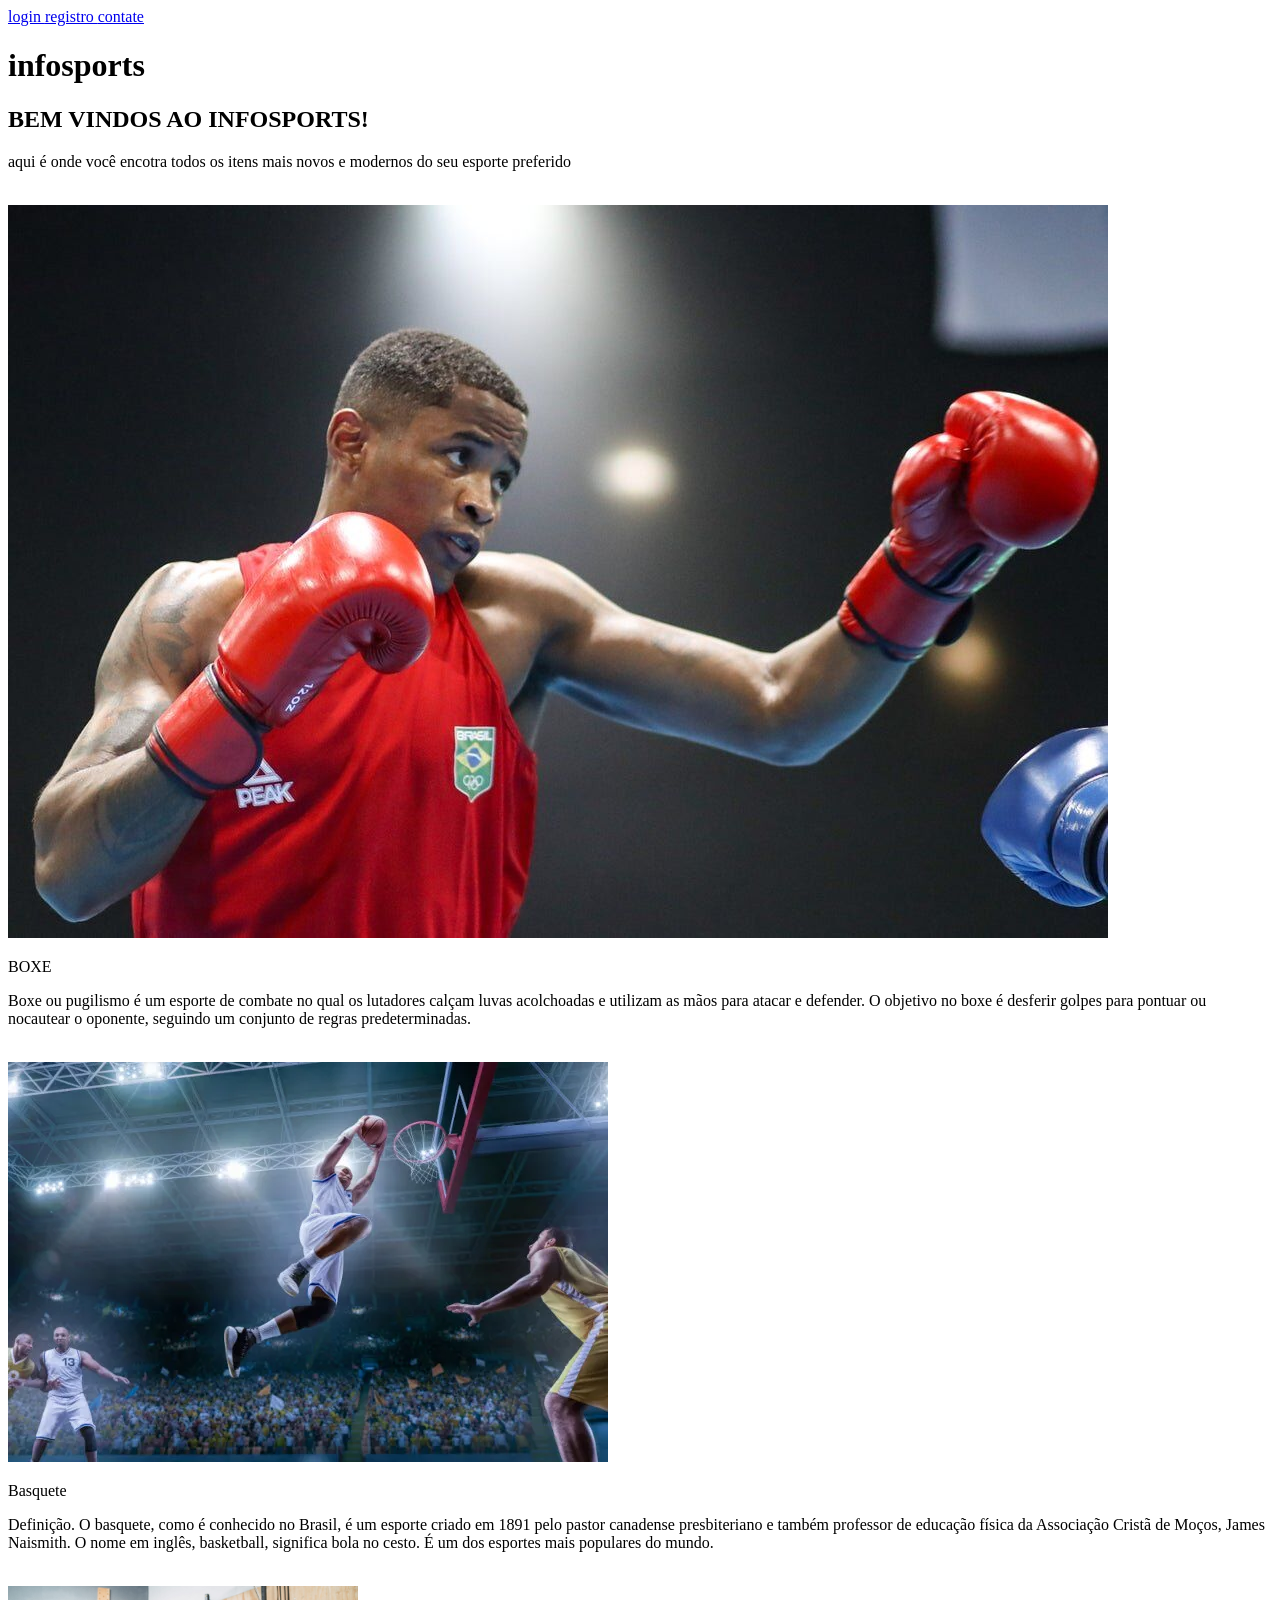
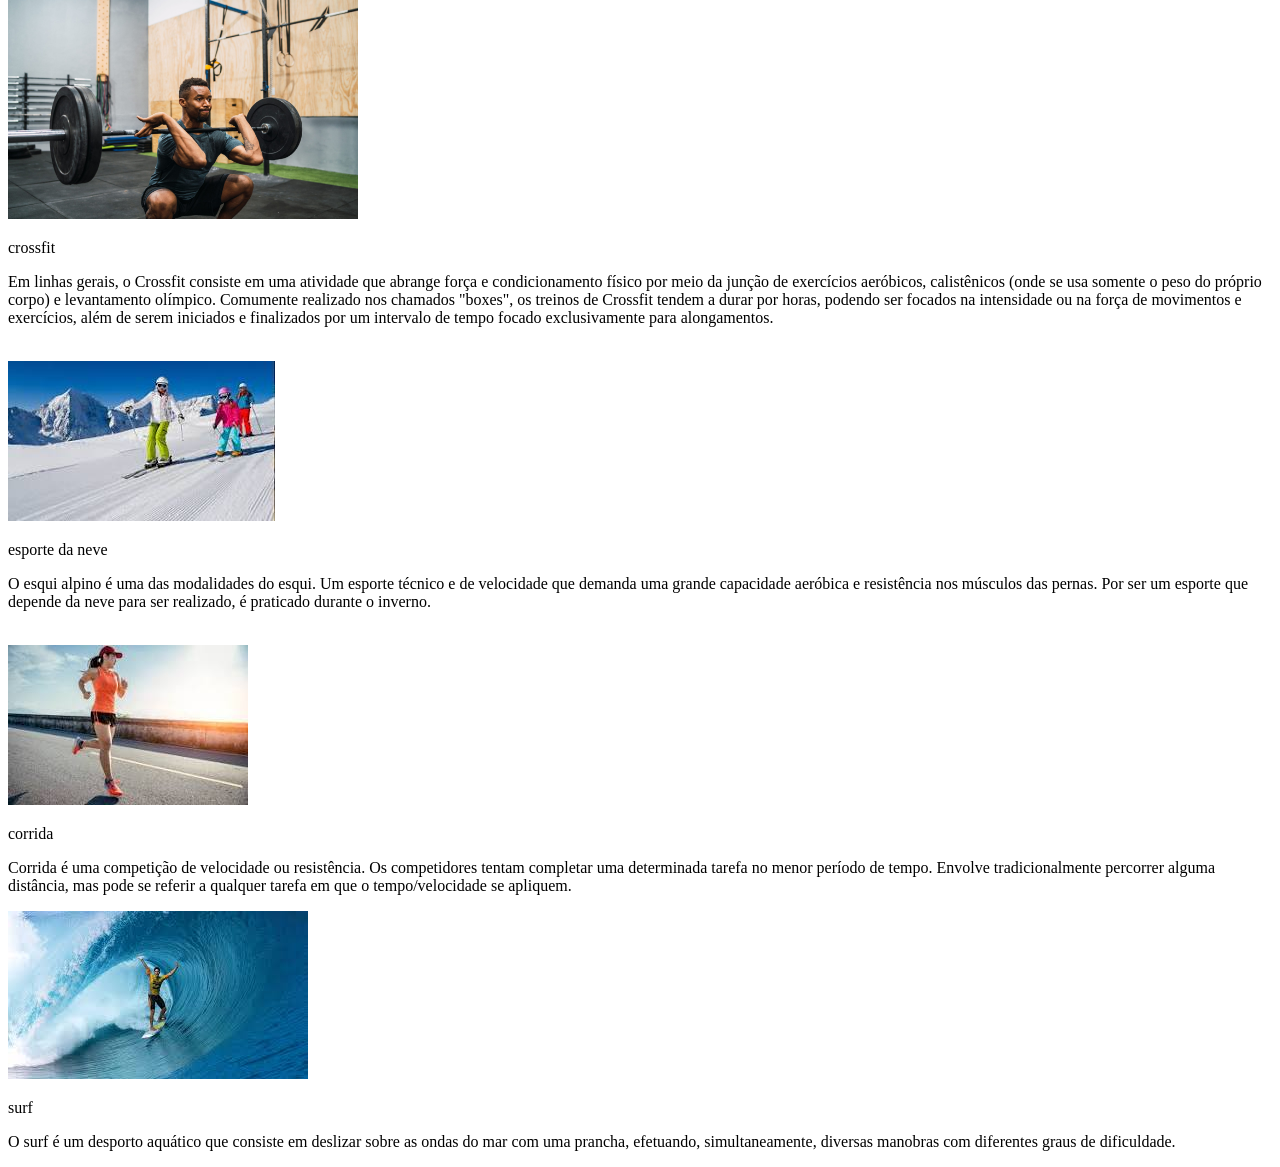
==== infoSports/index.html @ 437fe99a "first commit" ====
<!DOCTYPE html>
<html lang="pt-br">
<head>
    <meta charset="UTF-8">
    <meta name="viewport" content="width=device-width, initial-scale=1.0">
    <title> infosports </title>

</head> 
    
<body>
    <header>
        <nav>    
        <a href="login.html"> login </a>
        <a href="registro.html"> registro </a>
        <a href="contate.html"> contate </a>
        </nav>
        </header>
    <h1> infosports </h1>
    <h2> BEM VINDOS AO INFOSPORTS!</h2>
    <p> aqui é onde você encotra todos os itens mais novos e modernos do seu esporte preferido </p>
    <br>
    <div> <img src="gigbyc6wsae-jq3.jpg">
    <p> BOXE </p>
    <p> Boxe ou pugilismo é um esporte de combate no qual os lutadores calçam luvas acolchoadas e utilizam as mãos para atacar e defender. O objetivo no boxe é desferir golpes para pontuar ou nocautear o oponente, seguindo um conjunto de regras predeterminadas.
    </p>
    </div>
    <br>
    <div> <img src="basquete.webp">
    <p> Basquete </p>
    <p> Definição. O basquete, como é conhecido no Brasil, é um esporte criado em 1891 pelo pastor canadense presbiteriano e também professor de educação física da Associação Cristã de Moços, James Naismith. O nome em inglês, basketball, significa bola no cesto. É um dos esportes mais populares do mundo.

    </p> 
    </div>
    <br>
    <div><img src="crossfit-athlete-doing-exercise-with-a-barbell-2023-11-27-05-30-28-utc-1-scaled.jpg" width="350">
    <p> crossfit </p>
    <p>Em linhas gerais, o Crossfit consiste em uma atividade que abrange força e condicionamento físico por meio da junção de exercícios aeróbicos, calistênicos (onde se usa somente o peso do próprio corpo) e levantamento olímpico. Comumente realizado nos chamados "boxes", os treinos de Crossfit tendem a durar por horas, podendo ser focados na intensidade ou na força de movimentos e exercícios, além de serem iniciados e finalizados por um intervalo de tempo focado exclusivamente para alongamentos.
     </p>
    </div>
    <br>
    <div>
        <img src="images.jpg">
        <p>esporte da neve</p>
        <p> O esqui alpino é uma das modalidades do esqui. Um esporte técnico e de velocidade que demanda uma grande capacidade aeróbica e resistência nos músculos das pernas. Por ser um esporte que depende da neve para ser realizado, é praticado durante o inverno.</p>
    </div>
    <br>
    <div>
        <img src="images (1).jpg">
        <p>corrida</p>
        <p> Corrida é uma competição de velocidade ou resistência. Os competidores tentam completar uma determinada tarefa no menor período de tempo. Envolve tradicionalmente percorrer alguma distância, mas pode se referir a qualquer tarefa em que o tempo/velocidade se apliquem.</p>
    </div>
    <div>
        <img src="images (2).jpg">
        <p> surf </p>
        <p> O surf é um desporto aquático que consiste em deslizar sobre as ondas do mar com uma prancha, efetuando, simultaneamente, diversas manobras com diferentes graus de dificuldade.</p>
    </div>
</body>
</html>
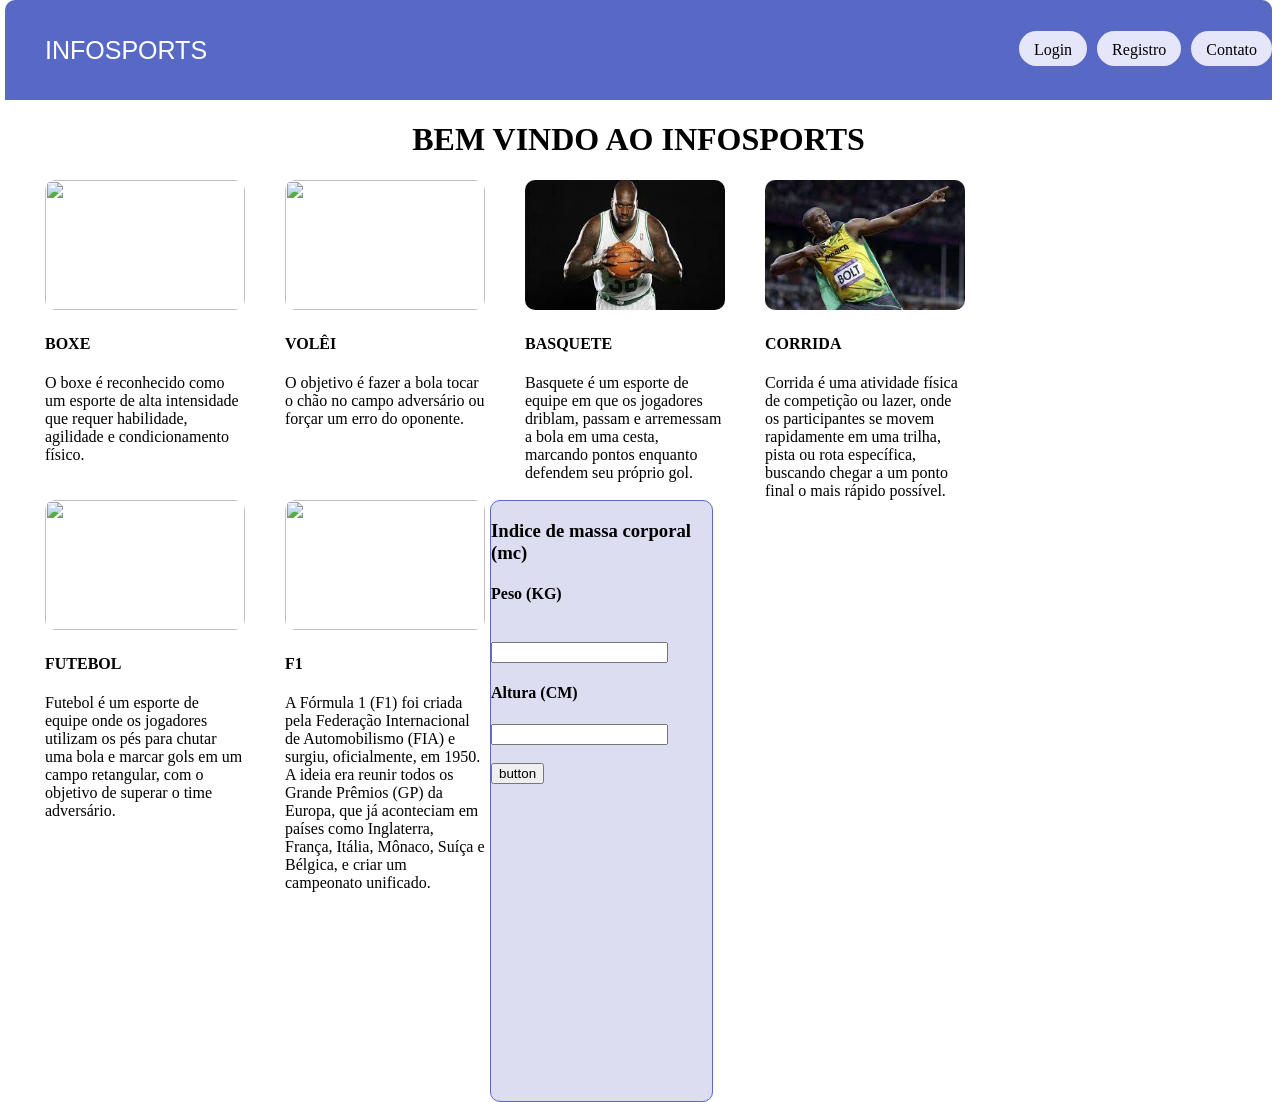
==== commit 325d9ec9: "first commit" ====
--- a/infoSports/index.html
+++ b/infoSports/index.html
@@ -1,58 +1,83 @@
 <!DOCTYPE html>
-<html lang="pt-br">
+<html lang="en">
 <head>
     <meta charset="UTF-8">
     <meta name="viewport" content="width=device-width, initial-scale=1.0">
-    <title> infosports </title>
-
-</head> 
+    <title>Principal</title>
+    <link rel="stylesheet" href="Index.css">
+</head>
+<body>
+  <header>
+    <nav>
+      <ul>
+        <div class="nig"><a href="index.html">INFOSPORTS</a></div>
+        <div class="space">
+          <div id="nag"><a href="login.html">Login</a></div>
+          <div id="nag"><a href="registro.html">Registro</a></div>
+          <div id="nag"><a href="contato.html">Contato</a></div>
+          <div id="na">
+            
+        </div>
+      </ul>
+    </nav>
+  </header>
+  <div class="cent">
+    <h1 style="color: rgb(0, 0, 0);">BEM VINDO AO INFOSPORTS</h1>
+  
+  </div>
+  <div id="sites">
+    <div class="infocube">
+      <a href="Boxe.html"><img src="https://encrypted-tbn0.gstatic.com/images?q=tbn:ANd9GcQibc5w6gCuQHvh77ZvWYAL8J8nG1howmQzBQ&usqp=CAU" alt=""></a>
+      <h4>BOXE</H4>
+      <p>O boxe é reconhecido como um esporte de alta intensidade que requer habilidade, agilidade e condicionamento físico.</p>
+    </div>
+    <div class="infocube">
+      <a href="Volei.html"><img src="https://encrypted-tbn0.gstatic.com/images?q=tbn:ANd9GcTi6xcCGGajIyms9TNIoTleVBkBsopbHH0n6w&usqp=CAU" alt=""></a>
+      <h4>VOLÊI</h4>
+      <p>O objetivo é fazer a bola tocar o chão no campo adversário ou forçar um erro do oponente.</p>
+    </div>
     
-<body>
-    <header>
-        <nav>    
-        <a href="login.html"> login </a>
-        <a href="registro.html"> registro </a>
-        <a href="contate.html"> contate </a>
-        </nav>
-        </header>
-    <h1> infosports </h1>
-    <h2> BEM VINDOS AO INFOSPORTS!</h2>
-    <p> aqui é onde você encotra todos os itens mais novos e modernos do seu esporte preferido </p>
-    <br>
-    <div> <img src="gigbyc6wsae-jq3.jpg">
-    <p> BOXE </p>
-    <p> Boxe ou pugilismo é um esporte de combate no qual os lutadores calçam luvas acolchoadas e utilizam as mãos para atacar e defender. O objetivo no boxe é desferir golpes para pontuar ou nocautear o oponente, seguindo um conjunto de regras predeterminadas.
-    </p>
+    <div class="infocube">
+      <a href="Basquete.html"><img src="[data-uri]" alt=""></a>
+      <h4>BASQUETE</h4>
+      <p>
+        Basquete é um esporte de equipe em que os jogadores driblam, passam e arremessam a bola em uma cesta, marcando pontos enquanto defendem seu próprio gol.</p>
+    </div>
+    <div class="infocube">
+      <a href="Corrida.html"><img src="[data-uri]" alt=""></a>
+      <h4>CORRIDA</h4>
+      <p>
+        Corrida é uma atividade física de competição ou lazer, onde os participantes se movem rapidamente em uma trilha, pista ou rota específica, buscando chegar a um ponto final o mais rápido possível.
+        </p>
+    </div>
+    <div class="infocube">    
+      <a href="Futebol.html"><img src="https://encrypted-tbn0.gstatic.com/images?q=tbn:ANd9GcTxUijpie34llVwvpa3eNezloVS-xIKaBAYIw&usqp=CAU" alt=""></a>
+      <h4>FUTEBOL</h4>
+      <p>Futebol é um esporte de equipe onde os jogadores utilizam os pés para chutar uma bola e marcar gols em um campo retangular, com o objetivo de superar o time adversário.</p>
+    </div>
+    <div class="infocube"> 
+      <a href="F1.html"><img src="https://cdn-2.motorsport.com/images/amp/6O1E3LP2/s1000/feature-f1-victorieuses-1.jpg"></a>
+      <h4> F1 </h4>
+      <p>A Fórmula 1 (F1) foi criada pela Federação Internacional de Automobilismo (FIA) e surgiu, oficialmente, em 1950. A ideia era reunir todos os Grande Prêmios (GP) da Europa, que já aconteciam em países como Inglaterra, França, Itália, Mônaco, Suíça e Bélgica, e criar um campeonato unificado.</p>
     </div>
     <br>
-    <div> <img src="basquete.webp">
-    <p> Basquete </p>
-    <p> Definição. O basquete, como é conhecido no Brasil, é um esporte criado em 1891 pelo pastor canadense presbiteriano e também professor de educação física da Associação Cristã de Moços, James Naismith. O nome em inglês, basketball, significa bola no cesto. É um dos esportes mais populares do mundo.
+    <br>
+    <div class="fom">
+      <form>
+        <h3>Indice de massa corporal (mc)</h3>
+        <h4>Peso (KG)</h4>
+        <br>
+        <input type="text">
+        <br>
+        <h4>Altura (CM)</h4>
+        <input type="text">
+        <br>
+        <br>
+        <Button>button</Button>
 
-    </p> 
+      </form>
     </div>
-    <br>
-    <div><img src="crossfit-athlete-doing-exercise-with-a-barbell-2023-11-27-05-30-28-utc-1-scaled.jpg" width="350">
-    <p> crossfit </p>
-    <p>Em linhas gerais, o Crossfit consiste em uma atividade que abrange força e condicionamento físico por meio da junção de exercícios aeróbicos, calistênicos (onde se usa somente o peso do próprio corpo) e levantamento olímpico. Comumente realizado nos chamados "boxes", os treinos de Crossfit tendem a durar por horas, podendo ser focados na intensidade ou na força de movimentos e exercícios, além de serem iniciados e finalizados por um intervalo de tempo focado exclusivamente para alongamentos.
-     </p>
-    </div>
-    <br>
-    <div>
-        <img src="images.jpg">
-        <p>esporte da neve</p>
-        <p> O esqui alpino é uma das modalidades do esqui. Um esporte técnico e de velocidade que demanda uma grande capacidade aeróbica e resistência nos músculos das pernas. Por ser um esporte que depende da neve para ser realizado, é praticado durante o inverno.</p>
-    </div>
-    <br>
-    <div>
-        <img src="images (1).jpg">
-        <p>corrida</p>
-        <p> Corrida é uma competição de velocidade ou resistência. Os competidores tentam completar uma determinada tarefa no menor período de tempo. Envolve tradicionalmente percorrer alguma distância, mas pode se referir a qualquer tarefa em que o tempo/velocidade se apliquem.</p>
-    </div>
-    <div>
-        <img src="images (2).jpg">
-        <p> surf </p>
-        <p> O surf é um desporto aquático que consiste em deslizar sobre as ondas do mar com uma prancha, efetuando, simultaneamente, diversas manobras com diferentes graus de dificuldade.</p>
-    </div>
+  </div>
+  
 </body>
 </html>
--- a/infoSports/Index.css
+++ b/infoSports/Index.css
@@ -0,0 +1,189 @@
+html {
+    height: 100%;
+    margin-bottom: 0%;
+    display:grid;
+    margin-left: -3px;
+}
+header {
+    background-color: rgb(88, 104, 197);
+    border-top-left-radius: 10px;
+    border-top-right-radius: 10px;
+    width: 100%;
+    margin-top: 0%;
+    margin-bottom: 0%;
+    height: 100px;
+}
+body {
+    min-height: 100%;
+    margin-top: 0%;
+    margin-bottom: 0%;
+    display: flex;
+    flex-direction: column;
+}
+ul {
+    display: flex;
+}
+a {
+    text-decoration: none;
+}
+#nag {
+    margin-top: 15px;
+    margin-bottom: 15px;
+    color: black;
+    background-color: lavender;
+    padding: 10px 15px 10px 15px;
+    border-radius: 50px;
+    margin-left: 10px;
+    height: 15px;
+}
+#nag a {
+    color: black;
+}
+.nig a {
+    color: white;
+    font-size: 25px;
+    font-family: Arial, Helvetica, sans-serif;
+}
+.nig {
+    margin-top: 10px;
+    margin-bottom: 25px;
+    padding-top: 10px;
+}
+div.space {
+    display: flex;
+    margin-left: auto;
+}
+img {
+    width: 200px;
+    height: 130px;
+    border-radius: 10px;
+}
+div.cent {
+    text-align: center;
+    margin-top: 0%;
+    margin-bottom: 0%;
+}
+h2 {
+    margin-bottom: 0%;
+}
+p {
+    margin-top: 0%;
+}
+div.infocube {
+    width: 200px;
+    height: 320px;
+    margin-left: 40px;
+    border-radius: 10px;
+}
+div#sites {
+    height: 60%;
+    width: 76%;
+    display: flex;
+    flex-wrap: wrap;
+}
+.fom .fam {
+    display: grid;
+    justify-content: center;
+}
+.fom {
+    border: 1px solid rgb(88, 104, 197);
+    background-color: rgba(204, 204, 236, 0.658);
+    display: grid;
+    border-radius: 10px;
+    height: 600px;
+    width: 23%;
+    margin-left: 5px;
+}
+footer {
+    margin-top: auto;
+    background-color: rgb(88, 104, 197);
+    border-bottom-left-radius: 10px;
+    border-bottom-right-radius: 10px;
+    display: grid;
+
+}
+div#Pag1 {
+    display: flex;
+    margin-bottom: 10%;
+}
+.fof {
+    margin-top: 5px;
+    font-size: 25px;
+    font-family: Arial, Helvetica, sans-serif;
+    color: white;
+}
+a.ciu {
+    color: white;
+}
+.cat {
+    padding: 10px 15px 10px 15px;
+    margin-left: auto;
+    margin-right: 1%;
+    border-radius: 50px;
+    background-color: rgba(204, 204, 236, 0.658);
+}
+a.pretu {
+    color: black;
+}
+input.neka {
+    height: 5%;
+    width: 95%;
+    border-radius: 4px;
+    background-color: rgb(200, 200, 253);
+    border: 0px solid transparent;
+    border-bottom: 2px solid rgb(223, 216, 189);
+    border-right: 2px solid rgb(223, 216, 189);
+    padding-top: 1%;
+    padding-bottom: 0%;
+}
+input.noka {
+    height: 5%;
+    width: 95%;
+    border-radius: 4px;
+    background-color: rgb(200, 200, 253);
+    border: 0px solid transparent;
+    border-bottom: 2px solid rgb(223, 216, 189);
+    border-right: 2px solid rgb(223, 216, 189);
+    padding-top: 1%;
+    padding-bottom: 0%;
+}
+button.ind {
+    border-radius: 10px;
+    height: 7%;
+    width: 70%;
+    border: 0px solid transparent;
+    background-color: rgb(88, 104, 197);
+    color: white;
+    margin-top: 5%;
+    font-size: 15px;
+}
+label.ai {
+    color: gray;
+    font-size: 11px;
+    margin-left: -97%;
+    position: static;
+    user-select: none;
+}
+label.ia {
+    color: gray;
+    margin-left: -97%;
+    font-size: 11px;
+    position: static;
+    user-select: none;
+}
+input.neka:focus,
+input.neka:valid {
+    border-bottom: 2px solid cornflowerblue;
+}
+input.neka:focus ~ label.ai,
+input.neka:valid ~ label.ai {
+    display: none;
+}
+input.noka:focus,
+input.noka:valid {
+    border-bottom: 2px solid cornflowerblue;
+}
+input.noka:focus ~ label.ia,
+input.noka:valid ~ label.ia {
+    display: none;
+}
